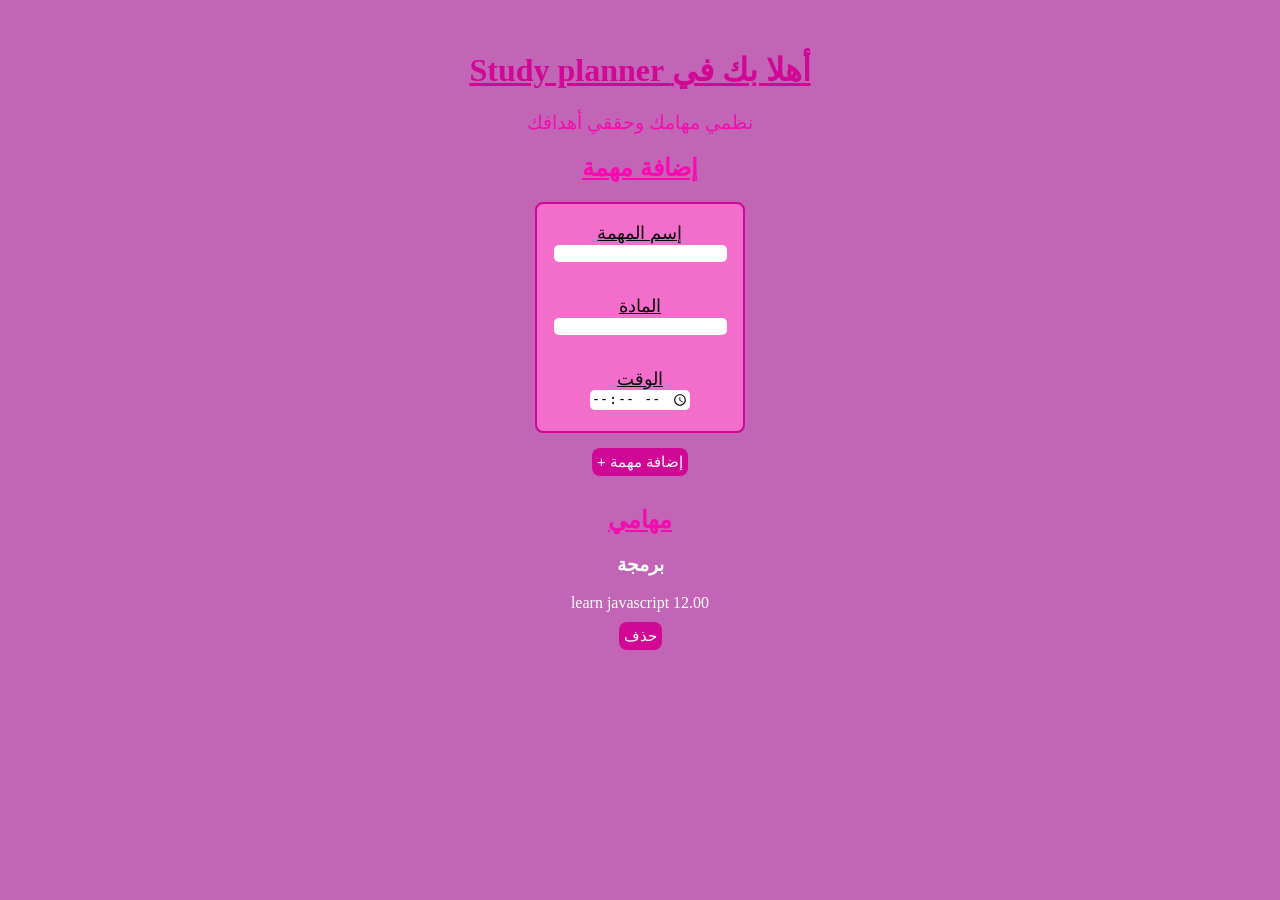
==== studyPlanner.html @ 49f0caee "Add files via upload" ====
<!DOCTYPE html>
<html lang="en">
<head>
    <meta charset="UTF-8">
    <meta name="viewport" content="width=device-width, initial-scale=1.0">
    <title>study planner</title>
    <link rel="stylesheet" href="studyPlanner.css">
</head>
<body>
    <script src="studyPlanner.js"></script>

    <main>
<h1 id="hello"> Study planner أهلا بك في  </h1>
<p> نظمي مهامك وحققي أهدافك</p>
<section>
    <div class="add-task">
    <h2 id="add">إضافة مهمة</h2>
    <div class="inputs">
    <div>
    <label for="task"> إسم المهمة </label>
    <input type="text" id="task">
    </div>
    <br>
    <div>
    <label for="test">المادة  </label>
    <input type="text" id="test">
    </div>
    <br>
    <div>
    <label for="time"> الوقت</label>
    <input type="time" id="time">
    </div>
    <br>
    </div>
<button class="btn"> + إضافة مهمة </button>
</div>

<div id="card">
    <h2 id="hero"> مهامي</h2> 
<h3> برمجة</h3>
<span class="spn">  learn javascript </span>
<span>  12.00 </span>
<br>
<button class="btn"> حذف</button>





</div>







</section>


    </main>




</body>
</html>
---- studyPlanner.css ----
body{


    background-color: rgba(156, 4, 136, 0.61);
    background-size: auto;
    font-family: 'Times New Roman', Times, serif;
color: white;
text-align: center;
margin: 0;
padding: 30px;

}
#hello{
  
    
color: rgb(209, 7, 149);
text-decoration: underline;
font-family: serif;
transition: all 0.6s ease;
}
#hello:hover{
 color: rgb(204, 12, 204);
    text-shadow: 0 0 10px rgba(201, 8, 191, 0.8);
    transform: translateX(5px);
    cursor: pointer;
}
p{
    font-family: Arial, Helvetica, sans-serif;
font-size: larger;
color:#f30cae;
transition: all 0.6s ease-in-out;

}
p:hover{
    color: #db2777;
    text-shadow: 0 0 10px rgba(201, 8, 191, 0.8);

transform: translateX(10px);
cursor: pointer;



}

label{

    display: block;
    margin-top: 15px;
margin: bottom 5px; ;
text-decoration: underline;
color: rgb(8, 8, 8);
font-family: Arial, Helvetica, sans-serif;
font-size: large;



}
.inputs{

    background-color: rgb(243, 109, 203);
/* display: flex; */
justify-content: center;
gap: 25px;
margin-bottom: 20px;
margin: 0 auto 5px;
padding: 3px;
width: 200px;

border: 2px solid rgb(209, 7, 149);
border-radius: 8px;
 transition: transform 0.5s ease, box-shadow 0.5s ease;
}
#add{
font-family: Arial, Helvetica, sans-serif;
font-size:x-large;
color:#fc07b2;
text-decoration: underline;

}



.inputs:hover{
     transform: translateY(-10px) scale(1) rotate(1deg);
    box-shadow: 10px 20px 20px black;
    /* transition: 0.3s;  */
   
    transition-delay: 200ms;
}
input div{
display: flex;
flex-direction: column;
gap: 8px;


}
input{
    border:#ff00b3;
    border-radius: 5px;
    transition: all 0.12ms step-end;
}
input:hover{
    cursor: pointer;
    color: #f30cae;
      transform: translateY(0px) scale(1.05) rotate(0);
    box-shadow: 2px 2px 2px rgb(229, 71, 250);
    /* transition: 0.3s;  */
  
    transition-delay: 200ms;
}
input:active{
cursor:text;

}
input:focus{
    cursor: text;
}

 button{
background-color: rgba(209, 7, 149);
color: white;
border: none;
padding: 5px 5px;
margin: 10px 5px;
border-radius: 8px; 
font-size: 15px;
cursor: pointer


 }
 button:hover{
background-color: #db2777;
transform: scale(1.05);
transition: 0.2s;



} 
button:active{
background-color: #ff00b3;
cursor: pointer;
transform: scale(0.15s);

}
div.card{
color: hwb(300 93% 5%);
text-align:right ;
font-family: Arial, Helvetica, sans-serif;
font-size:medium;


}
#hero{
    text-decoration: underline;
    color: #f30cae;
    transition:all 0.3s ease-in
}
#hero:hover{
    color: rgb(255, 50, 255);
    text-shadow: 0 0 10px rgba(255, 0, 242, 0.8);
    transform: translateX(-5px);
    cursor: pointer;
} 
#card{
    text-align: center;

}
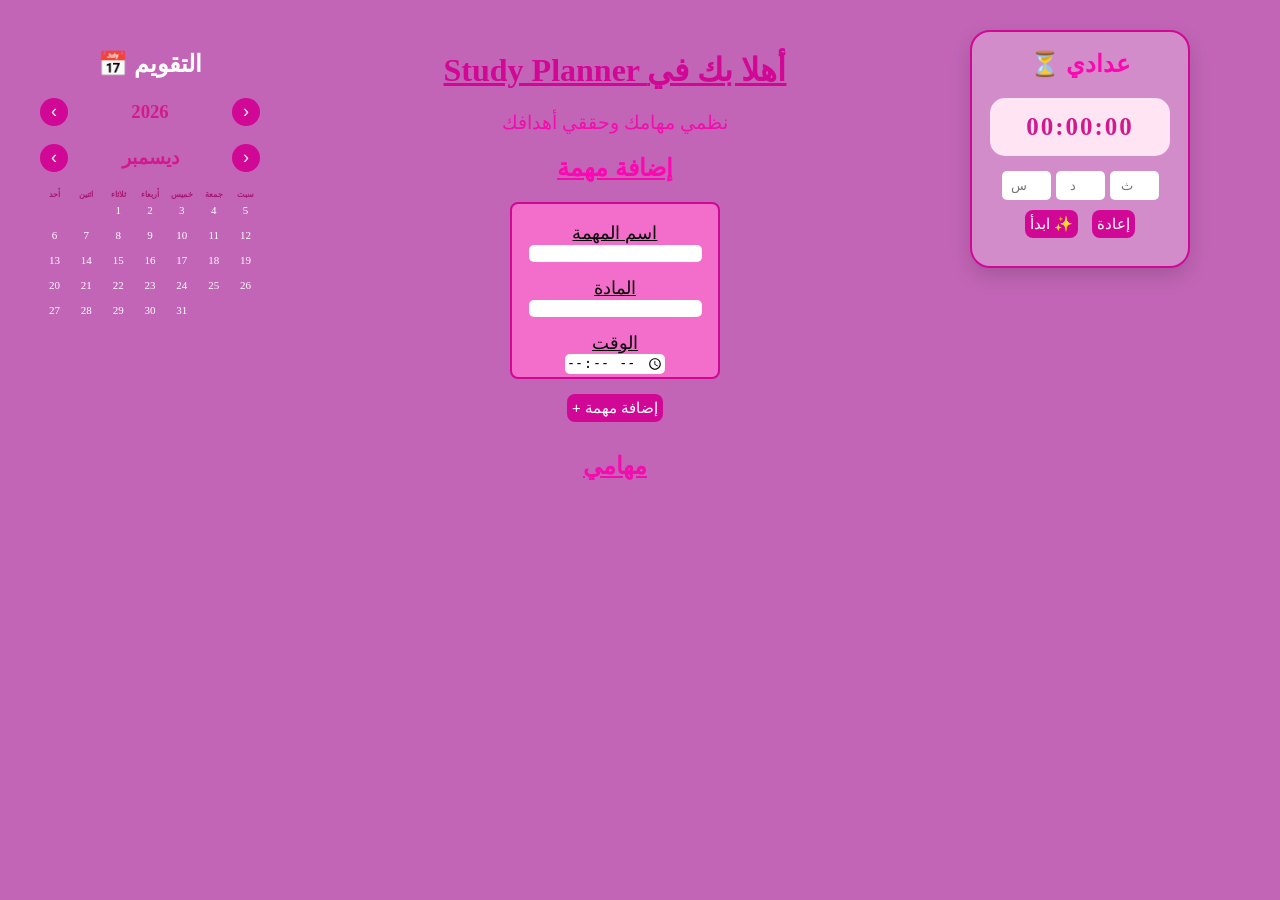
==== commit 838f89c9: "Add files via upload" ====
--- a/studyPlanner.html
+++ b/studyPlanner.html
@@ -7,61 +7,99 @@
     <link rel="stylesheet" href="studyPlanner.css">
 </head>
 <body>
-    <script src="studyPlanner.js"></script>
+   
+<main>
 
-    <main>
-<h1 id="hello"> Study planner أهلا بك في  </h1>
-<p> نظمي مهامك وحققي أهدافك</p>
-<section>
-    <div class="add-task">
-    <h2 id="add">إضافة مهمة</h2>
-    <div class="inputs">
-    <div>
-    <label for="task"> إسم المهمة </label>
-    <input type="text" id="task">
-    </div>
-    <br>
-    <div>
-    <label for="test">المادة  </label>
-    <input type="text" id="test">
-    </div>
-    <br>
-    <div>
-    <label for="time"> الوقت</label>
-    <input type="time" id="time">
-    </div>
-    <br>
-    </div>
-<button class="btn"> + إضافة مهمة </button>
-</div>
+    <div class="planner-layout">
 
-<div id="card">
-    <h2 id="hero"> مهامي</h2> 
-<h3> برمجة</h3>
-<span class="spn">  learn javascript </span>
-<span>  12.00 </span>
-<br>
-<button class="btn"> حذف</button>
+        <!-- التقويم على اليسار -->
+        <aside class="calendar">
+            <h2>📅 التقويم</h2>
+            <div id="calendar-content"></div>
+        </aside>
 
 
+        <!-- كل محتوى الـStudy Planner في الوسط -->
+        <div class="planner-center">
+
+            <h1 id="hello">Study Planner أهلا بك في</h1>
+
+            <p>نظمي مهامك وحققي أهدافك</p>
 
 
+            <section>
 
-</div>
+                <div class="add-task">
+
+                    <h2 id="add">إضافة مهمة</h2>
+
+                    <div class="inputs">
+
+                        <div>
+                            <label for="task">اسم المهمة</label>
+                            <input type="text" id="task">
+                        </div>
+
+                        <div>
+                            <label for="test">المادة</label>
+                            <input type="text" id="test">
+                        </div>
+
+                        <div>
+                            <label for="time">الوقت</label>
+                            <input type="time" id="time">
+                        </div>
+
+                    </div>
+
+                    <div id="message"></div>
+
+                    <button class="btn">+ إضافة مهمة</button>
+
+                </div>
 
 
+                <div id="card">
+
+                    <h2 id="hero">مهامي</h2>
+
+                </div>
+
+            </section>
+
+        </div>
 
 
+        <!-- العداد على اليمين -->
+        <aside class="countdown">
 
+            <h2>⏳ عدادي</h2>
 
+            <div id="countdown-display">
+                00:00:00
+            </div>
 
-</section>
+            <div class="countdown-inputs">
 
+                <input type="number" id="hours" min="0" placeholder="س">
 
-    </main>
+                <input type="number" id="minutes" min="0" placeholder="د">
 
+                <input type="number" id="seconds" min="0" placeholder="ث">
 
+            </div>
 
+            <button id="start-timer">ابدأ ✨</button>
+
+            <button id="reset-timer">إعادة</button>
+
+        </aside>
+
+    </div>
+
+</main>
+
+<script src="studyPlanner.js"></script>
 
 </body>
 </html>
--- a/studyPlanner.css
+++ b/studyPlanner.css
@@ -165,10 +165,343 @@
     text-align: center;
 
 }
-
-
-
-
-
-
-
+#message {
+    display: none;
+    background-color: #ffe4f4;
+    color: #d11a8d;
+    border: 2px solid #f30cae;
+    border-radius: 12px;
+    padding: 10px;
+    margin: 10px auto;
+    width: 220px;
+    font-family: Arial, sans-serif;
+    font-size: 14px;
+    box-shadow: 0 4px 10px rgba(0, 0, 0, 0.15);
+    animation: messagePop 0.3s ease;
+}
+
+@keyframes messagePop {
+    from {
+        opacity: 0;
+        transform: translateY(-8px) scale(0.95);
+    }
+
+    to {
+        opacity: 1;
+        transform: translateY(0) scale(1);
+    }
+}
+.task-time {
+    display: inline-block;
+    background-color: #ffe4f4;
+    color: #d11a8d;
+    padding: 5px 10px;
+    border-radius: 20px;
+    font-size: 14px;
+    margin: 8px;
+    box-shadow: 0 2px 6px rgba(0, 0, 0, 0.12);
+}
+.planner-layout {
+    display: grid;
+    grid-template-columns: 220px minmax(400px, 650px) 220px;
+    gap: 30px;
+    max-width: 1200px;
+    margin: 0 auto;
+    align-items: start;
+}
+.countdown {
+    background: rgba(255, 255, 255, 0.25);
+    border: 2px solid rgb(209, 7, 149);
+    border-radius: 20px;
+    padding: 18px;
+    text-align: center;
+    box-shadow: 0 8px 20px rgba(0, 0, 0, 0.15);
+}
+
+.countdown h2 {
+    color: #fc07b2;
+    margin-top: 0;
+}
+
+#countdown-display {
+    background: #ffe4f4;
+    color: #d11a8d;
+    border-radius: 15px;
+    padding: 15px 5px;
+    margin: 15px 0;
+    font-size: 25px;
+    font-weight: bold;
+    letter-spacing: 2px;
+}
+
+.countdown-inputs {
+    display: flex;
+    justify-content: center;
+    gap: 5px;
+}
+
+.countdown-inputs input {
+    width: 45px;
+    padding: 7px 2px;
+    text-align: center;
+}
+
+#start-timer,
+#reset-timer {
+    margin-top: 10px;
+}
+#calendar-content {
+    display: flex;
+    flex-direction: column;
+    gap: 8px;
+}
+
+.month {
+    background-color: #ffe4f4;
+    color: #d11a8d;
+    padding: 8px;
+    border-radius: 10px;
+}
+
+.month h3 {
+    margin: 5px;
+}
+
+#calendar-content {
+    display: grid;
+
+    grid-template-columns: 1fr;
+
+    gap: 10px;
+}
+
+
+.month {
+    background-color: #ffe4f4;
+
+    color: #d11a8d;
+
+    padding: 8px;
+
+    border-radius: 12px;
+
+    box-shadow: 0 3px 8px rgba(0, 0, 0, 0.12);
+}
+
+
+.month h3 {
+    margin: 5px 0 10px;
+
+    color: #d11a8d;
+
+    text-align: center;
+}
+
+
+.week,
+.days {
+    display: grid;
+
+    grid-template-columns: repeat(7, 1fr);
+
+    gap: 3px;
+
+    text-align: center;
+}
+
+
+.week span {
+    font-size: 8px;
+
+    font-weight: bold;
+
+    color: #a71970;
+}
+
+
+.day {
+    font-size: 10px;
+
+    padding: 4px 0;
+
+    border-radius: 6px;
+
+    cursor: pointer;
+
+    transition: 0.2s;
+}
+
+
+.day:hover {
+    background-color: #f7a8d5;
+
+    color: white;
+
+    transform: scale(1.1);
+}
+#calendar-content {
+    width: 100%;
+}
+
+
+.calendar-navigation {
+    display: flex;
+
+    align-items: center;
+
+    justify-content: space-between;
+
+    gap: 5px;
+
+    margin-bottom: 10px;
+}
+
+
+.calendar-navigation h3 {
+    margin: 0;
+
+    color: #d11a8d;
+
+    font-size: 16px;
+}
+
+
+.calendar-navigation button {
+    width: 30px;
+
+    height: 30px;
+
+    padding: 0;
+
+    margin: 0;
+
+    border-radius: 50%;
+
+    font-size: 20px;
+
+    line-height: 30px;
+}
+
+
+.week,
+.days {
+    display: grid;
+
+    grid-template-columns: repeat(7, 1fr);
+
+    gap: 3px;
+
+    text-align: center;
+}
+
+
+.week span {
+    font-size: 8px;
+
+    font-weight: bold;
+
+    color: #a71970;
+}
+
+
+.day {
+    font-size: 11px;
+
+    padding: 5px 0;
+
+    border-radius: 6px;
+
+    cursor: pointer;
+
+    transition: 0.2s;
+}
+
+
+.day:hover {
+    background-color: #f7a8d5;
+
+    color: white;
+
+    transform: scale(1.1);
+}.year-navigation,
+.month-navigation {
+    display: flex;
+
+    align-items: center;
+
+    justify-content: space-between;
+
+    margin-bottom: 8px;
+}
+
+
+.year-navigation h3,
+.month-navigation h3 {
+    margin: 0;
+
+    color: #d11a8d;
+}
+
+
+.year-navigation button,
+.month-navigation button {
+    width: 28px;
+
+    height: 28px;
+
+    padding: 0;
+
+    margin: 0;
+
+    border-radius: 50%;
+
+    font-size: 18px;
+}
+
+
+.week,
+.days {
+    display: grid;
+
+    grid-template-columns: repeat(7, 1fr);
+
+    gap: 3px;
+
+    text-align: center;
+}
+
+
+.week span {
+    font-size: 8px;
+
+    font-weight: bold;
+
+    color: #a71970;
+}
+
+
+.day {
+    font-size: 11px;
+
+    padding: 5px 0;
+
+    border-radius: 6px;
+
+    cursor: pointer;
+
+    transition: 0.2s;
+}
+
+
+.day:hover {
+    background-color: #f7a8d5;
+
+    color: white;
+
+    transform: scale(1.1);
+}
+
+
+
+
+
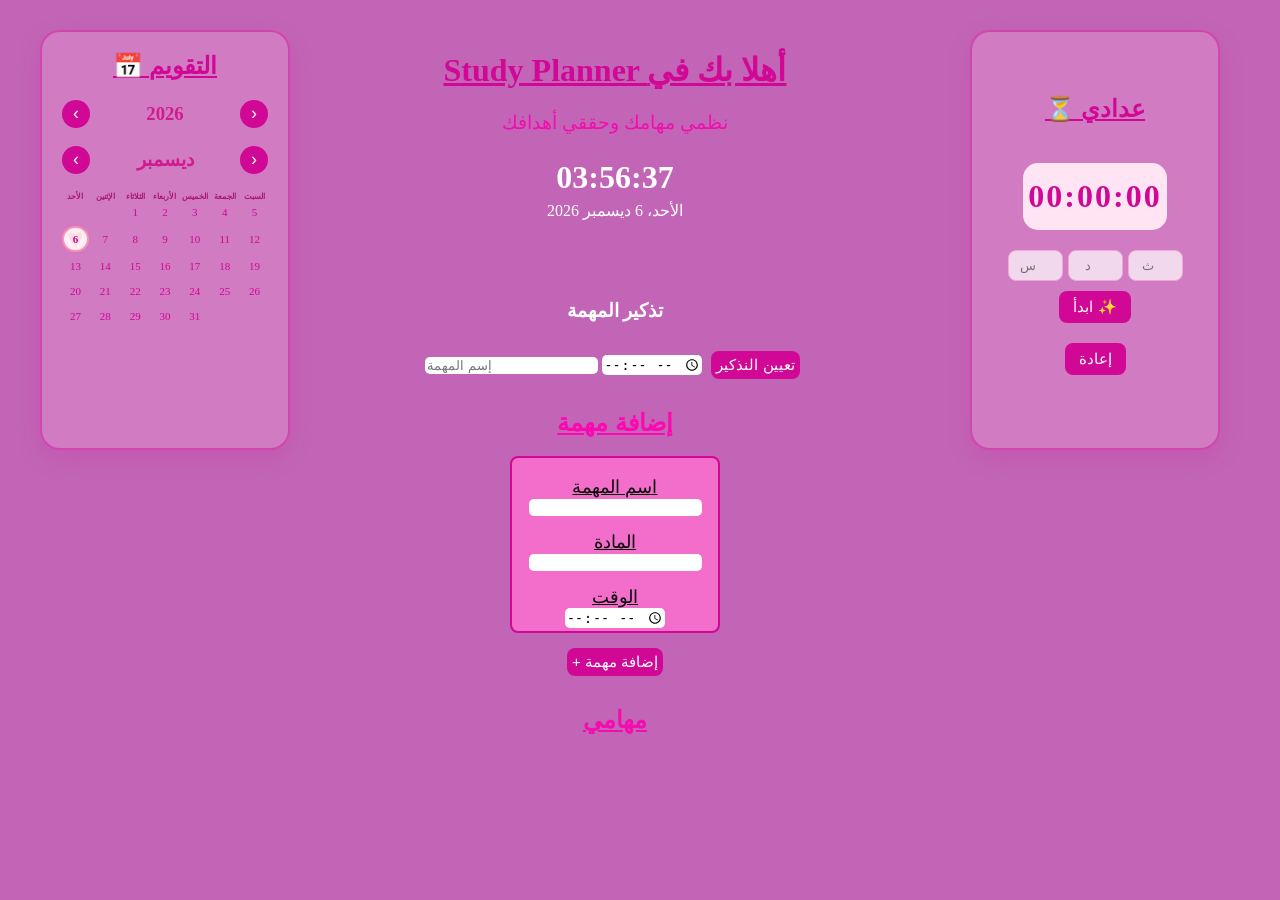
==== commit b852fec1: "Add files via upload" ====
--- a/studyPlanner.html
+++ b/studyPlanner.html
@@ -25,6 +25,20 @@
             <h1 id="hello">Study Planner أهلا بك في</h1>
 
             <p>نظمي مهامك وحققي أهدافك</p>
+<div class="digital-clock">  
+<div id="clock">00:00:00 </div>
+
+<div id="today-date">
+</div>
+
+<div class="task-reminder"></div>
+<h3> تذكير المهمة</h3>
+<input type="text" id="task-name" placeholder="إسم المهمة">
+<input type="time" id="task-time">
+<button id="set-reminder"> تعيين النذكير</button>
+
+<p id="reminder-message"></p>
+</div>
 
 
             <section>
@@ -96,8 +110,10 @@
         </aside>
 
     </div>
+    
 
 </main>
+
 
 <script src="studyPlanner.js"></script>
 
--- a/studyPlanner.css
+++ b/studyPlanner.css
@@ -39,6 +39,45 @@
 cursor: pointer;
 
 
+
+}
+.digital-clock {
+    text-align: center;
+margin-top: 25px;
+
+
+
+
+}
+#clock{
+    font-size: 32px;
+    font-weight: 16px;
+}
+.task-reminder{
+width: 300px;
+margin: 20px auto;
+padding: 20px;
+text-align: center;
+border-radius: 20px;
+
+}
+.task-reminder input{
+
+display: block;
+width: 90%;
+margin: 10px auto;
+padding: 10px;
+
+}
+.task-reminder button{
+
+padding: 10px 20px;
+border: none;
+border-radius: 10px;
+cursor: pointer;
+}
+#reminder-message{
+font-weight: bold;
 
 }
 
@@ -502,6 +541,990 @@
 }
 
 
-
-
-
+/* =====================================
+   📅⏳ التقويم والعداد
+===================================== */
+
+.calendar,
+.countdown {
+    width: 250px;
+    height: 420px;
+
+    box-sizing: border-box;
+
+    border: 2px solid rgba(209, 7, 149, 0.45);
+
+    border-radius: 20px;
+
+    padding: 20px;
+
+    background: rgba(255, 190, 230, 0.25);
+
+    box-shadow: 0 8px 25px rgba(209, 7, 149, 0.15);
+
+    color: #d10795;
+}
+
+
+/* =====================================
+   📅 التقويم
+===================================== */
+
+.calendar {
+    overflow-y: auto;
+}
+
+.calendar h2 {
+    color: #d10795;
+
+    margin-top: 0;
+
+    text-decoration: underline;
+}
+
+
+/* محتوى التقويم */
+
+#calendar-content {
+    color: #d10795;
+}
+
+
+/* أسماء الأشهر */
+
+#calendar-content .month h3 {
+    color: #d10795;
+}
+
+
+/* =====================================
+   ⏳ العداد
+===================================== */
+
+.countdown {
+    display: flex;
+
+    flex-direction: column;
+
+    justify-content: center;
+
+    align-items: center;
+}
+
+
+.countdown h2 {
+    color: #d10795;
+
+    text-decoration: underline;
+
+    margin-top: 0;
+}
+
+
+/* أرقام العداد */
+
+#countdown-display {
+    color: #d10795;
+
+    font-size: 32px;
+
+    font-weight: bold;
+
+    margin: 20px 0;
+}
+
+
+/* خانات الساعات والدقائق والثواني */
+
+.countdown-inputs {
+    display: flex;
+
+    gap: 5px;
+
+    justify-content: center;
+}
+
+
+.countdown-inputs input {
+    width: 55px;
+
+    box-sizing: border-box;
+
+    border: 1px solid #f3a6d5;
+
+    border-radius: 8px;
+
+    padding: 7px;
+
+    text-align: center;
+
+    color: #d10795;
+
+    background: rgba(255, 255, 255, 0.7);
+}
+
+
+/* أزرار العداد */
+
+.countdown button {
+    background-color: #d10795;
+
+    color: white;
+
+    border: none;
+
+    border-radius: 8px;
+
+    padding: 7px 14px;
+
+    cursor: pointer;
+
+    margin-top: 8px;
+
+    transition: 0.2s ease;
+}
+
+
+.countdown button:hover {
+    background-color: #db2777;
+
+    transform: scale(1.05);
+}
+/* =========================
+   🧸 الدبدوب الكيوت
+========================= */
+
+.cute-bear {
+    position: relative;
+
+    width: 130px;
+
+    height: 180px;
+
+    margin: 20px auto;
+
+    animation: bearFloat 3s ease-in-out infinite;
+}
+
+
+/* الرأس */
+
+.bear-head {
+    position: absolute;
+
+    width: 100px;
+
+    height: 90px;
+
+    background: #fff;
+
+    border: 3px solid #f3a6d5;
+
+    border-radius: 50%;
+
+    left: 15px;
+
+    top: 20px;
+
+    z-index: 2;
+
+    box-shadow: 0 5px 15px rgba(209, 7, 149, 0.15);
+}
+
+
+/* الأذنين */
+
+.bear-ear {
+    position: absolute;
+
+    width: 38px;
+
+    height: 38px;
+
+    background: #fff;
+
+    border: 3px solid #f3a6d5;
+
+    border-radius: 50%;
+
+    top: 10px;
+
+    z-index: 1;
+}
+
+.bear-ear.left {
+    left: 8px;
+}
+
+.bear-ear.right {
+    right: 8px;
+}
+
+
+/* العينين */
+
+.eye {
+    position: absolute;
+
+    width: 8px;
+
+    height: 8px;
+
+    background: #333;
+
+    border-radius: 50%;
+
+    top: 35px;
+}
+
+.left-eye {
+    left: 27px;
+}
+
+.right-eye {
+    right: 27px;
+}
+
+
+/* الأنف */
+
+.nose {
+    position: absolute;
+
+    width: 14px;
+
+    height: 10px;
+
+    background: #e58abd;
+
+    border-radius: 50%;
+
+    left: 40px;
+
+    top: 52px;
+}
+
+
+/* الفم */
+
+.mouth {
+    position: absolute;
+
+    width: 15px;
+
+    height: 8px;
+
+    border-bottom: 2px solid #d10795;
+
+    border-radius: 50%;
+
+    left: 43px;
+
+    top: 62px;
+}
+
+
+/* الجسم */
+
+.bear-body {
+    position: absolute;
+
+    width: 75px;
+
+    height: 75px;
+
+    background: #fff;
+
+    border: 3px solid #f3a6d5;
+
+    border-radius: 45%;
+
+    left: 28px;
+
+    top: 100px;
+
+    box-shadow: 0 5px 15px rgba(209, 7, 149, 0.15);
+}
+
+
+/* اليدين */
+
+.bear-arm {
+    position: absolute;
+
+    width: 25px;
+
+    height: 55px;
+
+    background: #fff;
+
+    border: 3px solid #f3a6d5;
+
+    border-radius: 50%;
+
+    top: 105px;
+
+    z-index: 3;
+}
+
+.left-arm {
+    left: 8px;
+
+    transform: rotate(25deg);
+}
+
+.right-arm {
+    right: 8px;
+
+    transform: rotate(-25deg);
+}
+
+
+/* الرجلين */
+
+.bear-leg {
+    position: absolute;
+
+    width: 30px;
+
+    height: 40px;
+
+    background: #fff;
+
+    border: 3px solid #f3a6d5;
+
+    border-radius: 50%;
+
+    top: 150px;
+
+    z-index: 3;
+}
+
+.left-leg {
+    left: 28px;
+}
+
+.right-leg {
+    right: 28px;
+}
+
+
+/* حركة الدبدوب */
+
+@keyframes bearFloat {
+
+    0% {
+        transform: translateY(0);
+    }
+
+    50% {
+        transform: translateY(-8px);
+    }
+
+    100% {
+        transform: translateY(0);
+    }
+
+}
+/* 💬 رسالة الدبدوب */
+
+.bear-message {
+    position: absolute;
+
+    top: -45px;
+
+    left: 50%;
+
+    transform: translateX(-50%);
+
+    background: white;
+
+    color: #d10795;
+
+    padding: 7px 12px;
+
+    border-radius: 15px;
+
+    border: 2px solid #f3a6d5;
+
+    font-size: 13px;
+
+    white-space: nowrap;
+
+    opacity: 0;
+
+    pointer-events: none;
+
+    transition: 0.3s ease;
+
+    box-shadow: 0 4px 12px rgba(209, 7, 149, 0.2);
+}
+
+
+/* لما نضغط عليه */
+
+.cute-bear.clicked {
+    animation: bearJump 0.5s ease;
+}
+
+
+.cute-bear.show-message .bear-message {
+    opacity: 1;
+
+    top: -50px;
+}
+
+
+/* حركة القفزة */
+
+@keyframes bearJump {
+
+    0% {
+        transform: translateY(0) rotate(0);
+    }
+
+    30% {
+        transform: translateY(-18px) rotate(-5deg);
+    }
+
+    60% {
+        transform: translateY(0) rotate(5deg);
+    }
+
+    100% {
+        transform: translateY(0) rotate(0);
+    }
+
+}
+
+.day.today {
+    position: relative;
+    border: 2px solid #ff8fb3;
+    background: #fff0f5;
+    border-radius: 15px;
+    font-weight: bold;
+
+    color: #d10795;
+
+    z-index: 1;
+}
+
+.day.today::before {
+    content: "♥";
+
+    position: absolute;
+
+    left: 50%;
+    top: 50%;
+
+    transform: translate(-50%, -50%);
+
+    font-size: 28px;
+
+    color: #ffc1d6;
+
+    opacity: 0.45;
+
+    z-index: -1;
+}
+.digital-clock{
+
+    text-align: center;
+margin-top: 25px;
+
+}
+
+#clock{
+font-size: 32px;
+font-weight: bold;
+
+
+}
+#today-date{
+    margin-top: 5px;
+    font-size: 16px;
+}
+.task-reminder{
+width: 300px;
+margin: 20px auto;
+padding: 20px;
+text-align: center;
+border-radius: 20px;
+
+
+}
+
+.task-reminder input{
+display: block;
+width: 90%;
+margin: 10px auto;
+padding: 10px;
+
+
+
+
+}
+.task-reminder button {
+    padding: 10px 20px;
+border: none;
+border-
+/* }
+/* ==============================
+   إصلاح أرقام التقويم
+============================== */
+
+.days {
+    display: grid !important;
+    grid-template-columns: repeat(7, 1fr) !important;
+    gap: 4px !important;
+}
+
+.days .day {
+    display: flex !important;
+    visibility: visible !important;
+    opacity: 1 !important;
+
+    color: #d10795 !important;
+
+    min-height: 28px;
+
+    align-items: center;
+    justify-content: center;
+
+    font-size: 13px !important;
+    font-weight: bold;
+
+    position: relative;
+    z-index: 5;
+}
+
+
+/* اليوم الحالي فقط */
+.days .day.today {
+    border: 2px solid #ff8fb3;
+    background: #fff0f5;
+
+    border-radius: 50%;
+}
+
+
+/* نوقف القلب مؤقتًا حتى نتأكد أن الأرقام رجعت */
+.days .day.today::before {
+    display: none !important;
+}
+/* =========================================
+   RESPONSIVE + CUTE SCROLL
+========================================= */
+
+/* منع خروج أي عنصر خارج الشاشة */
+* {
+    box-sizing: border-box;
+}
+
+html {
+    scroll-behavior: smooth;
+}
+
+body {
+    overflow-x: hidden;
+}
+
+
+/* =========================================
+   الـ Planner
+========================================= */
+
+.planner-layout {
+    width: min(1400px, 94%);
+    margin: 0 auto;
+
+    display: grid;
+    grid-template-columns:
+        minmax(220px, 1fr)
+        minmax(400px, 2fr)
+        minmax(220px, 1fr);
+
+    gap: 20px;
+
+    align-items: start;
+}
+
+
+/* منع العناصر من دفع الصفحة */
+.planner-layout > *,
+.planner-center,
+.calendar,
+.countdown,
+.add-task,
+#card {
+    min-width: 0;
+    max-width: 100%;
+}
+
+
+/* الصور والعناصر الكبيرة */
+img {
+    max-width: 100%;
+}
+
+
+/* الحقول */
+input,
+button {
+    max-width: 100%;
+}
+
+
+/* =========================================
+   الكمبيوتر المتوسط
+========================================= */
+
+@media (max-width: 1100px) {
+
+    .planner-layout {
+        grid-template-columns:
+            minmax(190px, 1fr)
+            minmax(350px, 1.7fr)
+            minmax(190px, 1fr);
+
+        gap: 15px;
+    }
+
+    .planner-center {
+        width: 100%;
+    }
+
+    .inputs {
+        flex-wrap: wrap;
+    }
+
+}
+
+
+/* =========================================
+   التابلت
+========================================= */
+
+@media (max-width: 850px) {
+
+    .planner-layout {
+        grid-template-columns: 1fr 1fr;
+
+        gap: 18px;
+    }
+
+
+    /* الوسط يأخذ السطر كامل */
+    .planner-center {
+        grid-column: 1 / -1;
+        grid-row: 1;
+    }
+
+
+    .calendar {
+        grid-column: 1;
+        grid-row: 2;
+    }
+
+
+    .countdown {
+        grid-column: 2;
+        grid-row: 2;
+    }
+
+
+    .inputs {
+        display: grid;
+        grid-template-columns: 1fr 1fr;
+        gap: 12px;
+    }
+
+
+    .inputs > div:last-child {
+        grid-column: 1 / -1;
+    }
+
+}
+
+
+/* =========================================
+   الهاتف
+========================================= */
+
+@media (max-width: 600px) {
+
+    body {
+        padding: 10px 0;
+    }
+
+
+    .planner-layout {
+        width: 94%;
+
+        display: flex;
+        flex-direction: column;
+
+        gap: 18px;
+    }
+
+
+    /* كل جزء يأخذ العرض كامل */
+    .planner-center,
+    .calendar,
+    .countdown {
+        width: 100%;
+    }
+
+
+    /* ترتيب الصفحة */
+    .planner-center {
+        order: 1;
+    }
+
+    .calendar {
+        order: 2;
+    }
+
+    .countdown {
+        order: 3;
+    }
+
+
+    /* العنوان */
+    #hello {
+        font-size: clamp(20px, 7vw, 30px);
+        line-height: 1.4;
+    }
+
+
+    .planner-center > p {
+        font-size: 14px;
+    }
+
+
+    /* الخانات */
+    .inputs {
+        display: flex;
+        flex-direction: column;
+
+        gap: 12px;
+    }
+
+
+    .inputs > div {
+        width: 100%;
+    }
+
+
+    .inputs input {
+        width: 100%;
+    }
+
+
+    /* التذكير */
+    .task-reminder {
+        width: 100%;
+    }
+
+
+    .task-reminder input,
+    .task-reminder button {
+        width: 100%;
+        margin-bottom: 8px;
+    }
+
+
+    /* بطاقات المهام */
+    #card {
+        width: 100%;
+    }
+
+
+    .task-card {
+        width: 100%;
+        overflow-wrap: anywhere;
+    }
+
+
+    /* التقويم */
+    .calendar {
+        overflow: hidden;
+    }
+
+
+    #calendar-content {
+        width: 100%;
+        overflow-x: auto;
+        overflow-y: hidden;
+        scrollbar-width: thin;
+    }
+
+
+    .week,
+    .days {
+        min-width: 320px;
+    }
+
+
+    /* العداد */
+    .countdown {
+        width: 100%;
+    }
+
+
+    .countdown-inputs {
+        display: grid;
+        grid-template-columns: repeat(3, 1fr);
+
+        gap: 8px;
+    }
+
+
+    .countdown-inputs input {
+        width: 100%;
+        min-width: 0;
+    }
+
+
+    /* الساعة */
+    #clock {
+        font-size: clamp(28px, 10vw, 45px);
+    }
+
+
+    #today-date {
+        font-size: 13px;
+        text-align: center;
+    }
+
+}
+
+
+/* =========================================
+   هاتف صغير جدًا
+========================================= */
+
+@media (max-width: 380px) {
+
+    .planner-layout {
+        width: 96%;
+    }
+
+
+    #hello {
+        font-size: 20px;
+    }
+
+
+    .calendar,
+    .countdown,
+    .add-task {
+        padding: 12px;
+    }
+
+
+    .week,
+    .days {
+        min-width: 290px;
+    }
+
+
+    .day {
+        font-size: 11px;
+    }
+
+
+    .countdown-inputs {
+        grid-template-columns: 1fr;
+    }
+
+}
+
+
+/* =========================================
+   CUTE SCROLL 🌸
+========================================= */
+
+/* Chrome / Edge / Safari */
+
+::-webkit-scrollbar {
+    width: 10px;
+    height: 8px;
+}
+
+::-webkit-scrollbar-track {
+    background: #fff0f6;
+    border-radius: 20px;
+}
+
+::-webkit-scrollbar-thumb {
+    background: linear-gradient(
+        180deg,
+        #f6b6d0,
+        #d9a7e8
+    );
+
+    border-radius: 20px;
+
+    border: 2px solid #fff0f6;
+}
+
+::-webkit-scrollbar-thumb:hover {
+    background: linear-gradient(
+        180deg,
+        #ed9fbe,
+        #c991dc
+    );
+}
+
+
+/* Firefox */
+
+* {
+    scrollbar-width: thin;
+    scrollbar-color: #e2a9c5 #fff0f6;
+}
+
+
+/* =========================================
+   سكرول أفقي ناعم
+========================================= */
+
+#calendar-content {
+    scrollbar-width: thin;
+    scroll-behavior: smooth;
+}
+
+
+/* =========================================
+   منع تكسر الكلمات الطويلة
+========================================= */
+
+h1,
+h2,
+h3,
+p,
+span,
+button,
+label {
+    overflow-wrap: break-word;
+}
+
+
+/* =========================================
+   تحسين اللمس في الهاتف
+========================================= */
+
+@media (max-width: 600px) {
+
+    button,
+    input {
+        min-height: 42px;
+    }
+
+    button {
+        cursor: pointer;
+        -webkit-tap-highlight-color: transparent;
+    }
+
+}
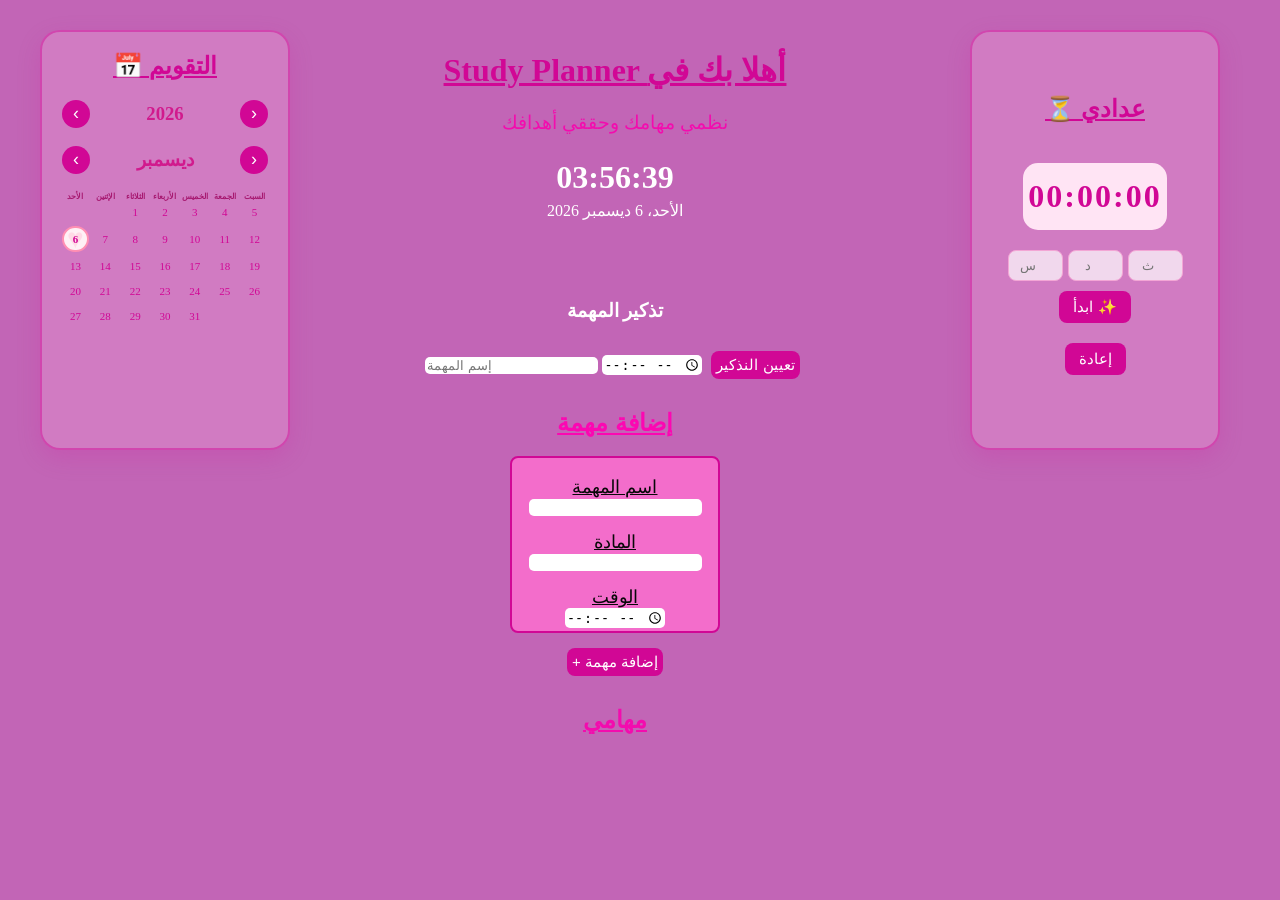
==== commit 19dda39b: "Update studyPlanner.html" ====
--- a/studyPlanner.html
+++ b/studyPlanner.html
@@ -5,6 +5,8 @@
     <meta name="viewport" content="width=device-width, initial-scale=1.0">
     <title>study planner</title>
     <link rel="stylesheet" href="studyPlanner.css">
+    <meta name="viewport" content="width=device-width, initial-scale=1.0">
+
 </head>
 <body>
    
@@ -118,4 +120,4 @@
 <script src="studyPlanner.js"></script>
 
 </body>
-</html>+</html>
--- a/studyPlanner.css
+++ b/studyPlanner.css
@@ -1,5 +1,4 @@
 body{
-
 
     background-color: rgba(156, 4, 136, 0.61);
     background-size: auto;
@@ -1525,6 +1524,73 @@
     button {
         cursor: pointer;
         -webkit-tap-highlight-color: transparent;
-    }
-
-}+        
+    }
+
+}
+    /* --- 1. إلغاء التمرير الأفقي وضبط الأحجام الأساسية --- */
+ /* ==========================================
+   كود التجاوب الشامل لجميع الأجهزة
+   ========================================== */
+
+/* 1. ضبط الأساسيات لجميع الشاشات وتجنب الخروج عن الحواف */
+*, *::before, *::after {
+    box-sizing: border-box !important;
+}
+
+html, body {
+    width: 100% !important;
+    max-width: 100vw !important;
+    overflow-x: hidden !important;
+    margin: 0 !important;
+    padding: 0 !important;
+}
+
+/* 2. الشاشات الصغيرة (الهواتف: أقل من 768px) */
+@media screen and (max-width: 768px) {
+    /* جعل الحاويات والبطاقات تأخذ عرض الشاشة بالكامل وترتب العناصر أفقياً لترتيب رأسي */
+    div, section, main, article, container, header, footer {
+        max-width: 100% !important;
+        height: auto !important;
+    }
+
+    /* تحويل أي شبكة (Grid) أو صف أفقية (Flex) إلى عمود رأسي منظم */
+    [class*="grid"], [class*="flex"], [class*="row"], [class*="container"], [class*="card"] {
+        display: flex !important;
+        flex-direction: column !important;
+        width: 100% !important;
+    }
+
+    /* ضبط الحقول والأزرار لتكون مريحة للضغط باليد */
+    input, select, textarea, button, .btn {
+        width: 100% !important;
+        max-width: 100% !important;
+        font-size: 16px !important; /* يحسن القراءة ويعالج التقريب التلقائي */
+        box-sizing: border-box !important;
+    }
+
+    /* جعل الصور والوسائط تتكيف تلقائياً دون تشويه */
+    img, svg, video, iframe {
+        max-width: 100% !important;
+        height: auto !important;
+    }
+
+    /* تحسين عرض الجداول */
+    table {
+        display: block !important;
+        overflow-x: auto !important;
+        width: 100% !important;
+    }
+}
+
+/* 3. الشاشات المتوسطة (التابلت: بين 769px و 1024px) */
+@media screen and (min-width: 769px) and (max-width: 1024px) {
+    body {
+        padding: 15px !important;
+    }
+    
+    img, table, video {
+        max-width: 100% !important;
+    }
+}
+    
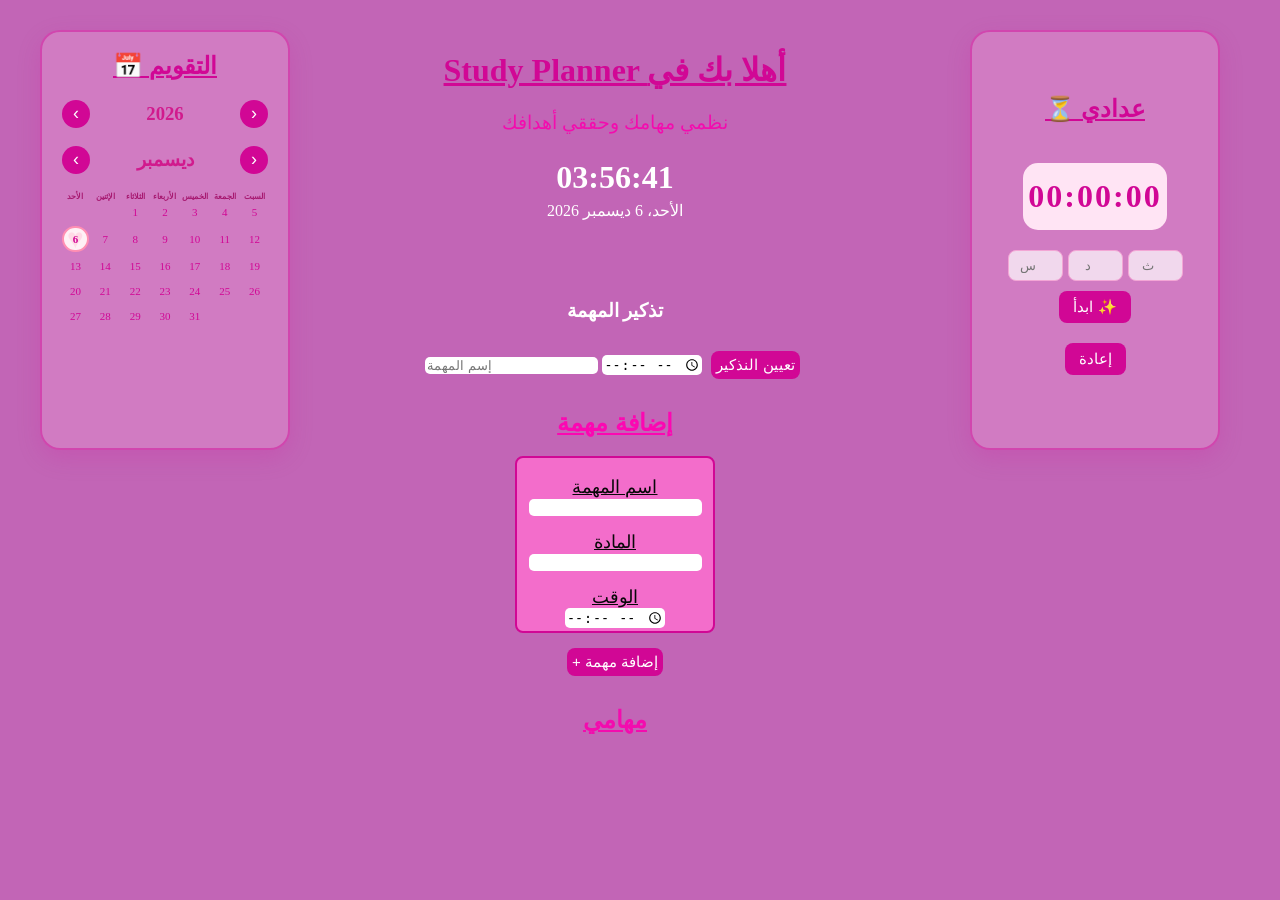
==== commit aedbf378: "Add files via upload" ====
--- a/studyPlanner.html
+++ b/studyPlanner.html
@@ -5,8 +5,6 @@
     <meta name="viewport" content="width=device-width, initial-scale=1.0">
     <title>study planner</title>
     <link rel="stylesheet" href="studyPlanner.css">
-    <meta name="viewport" content="width=device-width, initial-scale=1.0">
-
 </head>
 <body>
    
@@ -120,4 +118,4 @@
 <script src="studyPlanner.js"></script>
 
 </body>
-</html>
+</html>
--- a/studyPlanner.css
+++ b/studyPlanner.css
@@ -1,4 +1,5 @@
 body{
+
 
     background-color: rgba(156, 4, 136, 0.61);
     background-size: auto;
@@ -1524,73 +1525,288 @@
     button {
         cursor: pointer;
         -webkit-tap-highlight-color: transparent;
-        
-    }
-
-}
-    /* --- 1. إلغاء التمرير الأفقي وضبط الأحجام الأساسية --- */
- /* ==========================================
-   كود التجاوب الشامل لجميع الأجهزة
-   ========================================== */
-
-/* 1. ضبط الأساسيات لجميع الشاشات وتجنب الخروج عن الحواف */
-*, *::before, *::after {
-    box-sizing: border-box !important;
-}
-
-html, body {
-    width: 100% !important;
-    max-width: 100vw !important;
-    overflow-x: hidden !important;
-    margin: 0 !important;
-    padding: 0 !important;
-}
-
-/* 2. الشاشات الصغيرة (الهواتف: أقل من 768px) */
-@media screen and (max-width: 768px) {
-    /* جعل الحاويات والبطاقات تأخذ عرض الشاشة بالكامل وترتب العناصر أفقياً لترتيب رأسي */
-    div, section, main, article, container, header, footer {
-        max-width: 100% !important;
-        height: auto !important;
-    }
-
-    /* تحويل أي شبكة (Grid) أو صف أفقية (Flex) إلى عمود رأسي منظم */
-    [class*="grid"], [class*="flex"], [class*="row"], [class*="container"], [class*="card"] {
-        display: flex !important;
-        flex-direction: column !important;
-        width: 100% !important;
-    }
-
-    /* ضبط الحقول والأزرار لتكون مريحة للضغط باليد */
-    input, select, textarea, button, .btn {
-        width: 100% !important;
-        max-width: 100% !important;
-        font-size: 16px !important; /* يحسن القراءة ويعالج التقريب التلقائي */
-        box-sizing: border-box !important;
-    }
-
-    /* جعل الصور والوسائط تتكيف تلقائياً دون تشويه */
-    img, svg, video, iframe {
-        max-width: 100% !important;
-        height: auto !important;
-    }
-
-    /* تحسين عرض الجداول */
-    table {
-        display: block !important;
-        overflow-x: auto !important;
-        width: 100% !important;
-    }
-}
-
-/* 3. الشاشات المتوسطة (التابلت: بين 769px و 1024px) */
-@media screen and (min-width: 769px) and (max-width: 1024px) {
+    }
+
+}
+@media (max-width: 500px) {
+
     body {
-        padding: 15px !important;
-    }
-    
-    img, table, video {
-        max-width: 100% !important;
-    }
-}
-    
+        padding: 15px;
+    }
+
+
+    .letter {
+
+        padding: 28px 20px;
+
+        border-radius: 25px;
+    }
+
+
+    .message {
+
+        padding: 20px 16px;
+    }
+
+
+    .message p {
+
+        font-size: 14px;
+
+        line-height: 1.7;
+    }
+}
+}
+
+/* =========================================
+   RESPONSIVE — ALL DEVICES
+   ========================================= */
+
+/* منع أي خروج أفقي */
+html,
+body {
+    width: 100%;
+    max-width: 100%;
+    overflow-x: hidden;
+}
+
+/* كل العناصر تحسب الـ padding والـ border داخل الحجم */
+*,
+*::before,
+*::after {
+    box-sizing: border-box;
+}
+
+/* الصور والفيديوهات لا تتجاوز الحاوية */
+img,
+video {
+    max-width: 100%;
+    height: auto;
+}
+
+/* النصوص الطويلة لا تكسر الصفحة */
+h1,
+h2,
+h3,
+p,
+span,
+a,
+button {
+    overflow-wrap: break-word;
+}
+
+/* =========================================
+   DESKTOP
+   ========================================= */
+
+.main-container,
+.planner-container,
+.card-container,
+.pages-container {
+    width: min(1200px, 92%);
+    margin-inline: auto;
+}
+
+/* العناصر الرئيسية */
+.main-content,
+.planner-content,
+.card-content {
+    display: grid;
+    gap: 25px;
+    width: 100%;
+}
+
+/* =========================================
+   TABLET
+   ========================================= */
+
+@media (max-width: 900px) {
+
+    .main-content,
+    .planner-content,
+    .card-content {
+        grid-template-columns: 1fr 1fr;
+        gap: 20px;
+    }
+
+    .container,
+    .main-container,
+    .planner-container,
+    .card-container {
+        width: 94%;
+    }
+
+    button,
+    .btn {
+        max-width: 100%;
+    }
+}
+
+
+/* =========================================
+   MOBILE
+   ========================================= */
+
+@media (max-width: 600px) {
+
+    html,
+    body {
+        width: 100%;
+        min-width: 0;
+        overflow-x: hidden;
+    }
+
+    body {
+        margin: 0;
+        padding: 0;
+    }
+
+    /* كل العناصر الرئيسية تحت بعضها */
+    .main-content,
+    .planner-content,
+    .card-content,
+    .pages-container {
+        display: flex;
+        flex-direction: column;
+        align-items: center;
+        gap: 18px;
+
+        width: 100%;
+        max-width: 100%;
+    }
+
+    /* الحاويات */
+    .container,
+    .main-container,
+    .planner-container,
+    .card-container {
+        width: calc(100% - 24px);
+        max-width: 500px;
+
+        margin-left: auto;
+        margin-right: auto;
+    }
+
+    /* البطاقات */
+    .card,
+    .task-card,
+    .calendar,
+    .timer,
+    .message,
+    .image-container,
+    .birthday-card {
+        width: 100%;
+        max-width: 100%;
+        margin-left: auto;
+        margin-right: auto;
+    }
+
+    /* منع العناصر من التمدد خارج الشاشة */
+    .card *,
+    .task-card *,
+    .calendar *,
+    .timer *,
+    .message *,
+    .birthday-card * {
+        max-width: 100%;
+    }
+
+    /* الصور */
+    img {
+        display: block;
+        width: auto;
+        max-width: 100%;
+        height: auto;
+        margin-left: auto;
+        margin-right: auto;
+    }
+
+    /* الأزرار */
+    button,
+    .btn,
+    .next-btn,
+    .back-btn {
+        width: min(100%, 320px);
+        min-height: 45px;
+
+        margin-left: auto;
+        margin-right: auto;
+    }
+
+    /* المدخلات */
+    input,
+    textarea,
+    select {
+        width: 100%;
+        max-width: 100%;
+        min-width: 0;
+    }
+
+    /* أي Flex كان أفقي */
+    .row,
+    .buttons,
+    .button-group,
+    .actions,
+    .controls {
+        flex-direction: column;
+        align-items: center;
+        width: 100%;
+        gap: 12px;
+    }
+
+    /* إلغاء الـ hover transformations على الهاتف */
+    button:hover,
+    .btn:hover,
+    .next-btn:hover,
+    .back-btn:hover,
+    .card:hover,
+    .task-card:hover,
+    img:hover {
+        transform: none;
+    }
+
+    /* منع العناصر المطلقة من تخريب الترتيب */
+    .floating,
+    .absolute-item {
+        position: static;
+    }
+
+    /* المسافات */
+    section {
+        width: 100%;
+        max-width: 100%;
+    }
+}
+
+
+/* =========================================
+   SMALL PHONES
+   ========================================= */
+
+@media (max-width: 380px) {
+
+    .container,
+    .main-container,
+    .planner-container,
+    .card-container {
+        width: calc(100% - 18px);
+    }
+
+    h1 {
+        font-size: clamp(1.5rem, 8vw, 2.2rem);
+    }
+
+    h2 {
+        font-size: clamp(1.25rem, 6vw, 1.8rem);
+    }
+
+    p {
+        font-size: 0.95rem;
+    }
+
+    button,
+    .btn {
+        width: 100%;
+    }
+}
+
